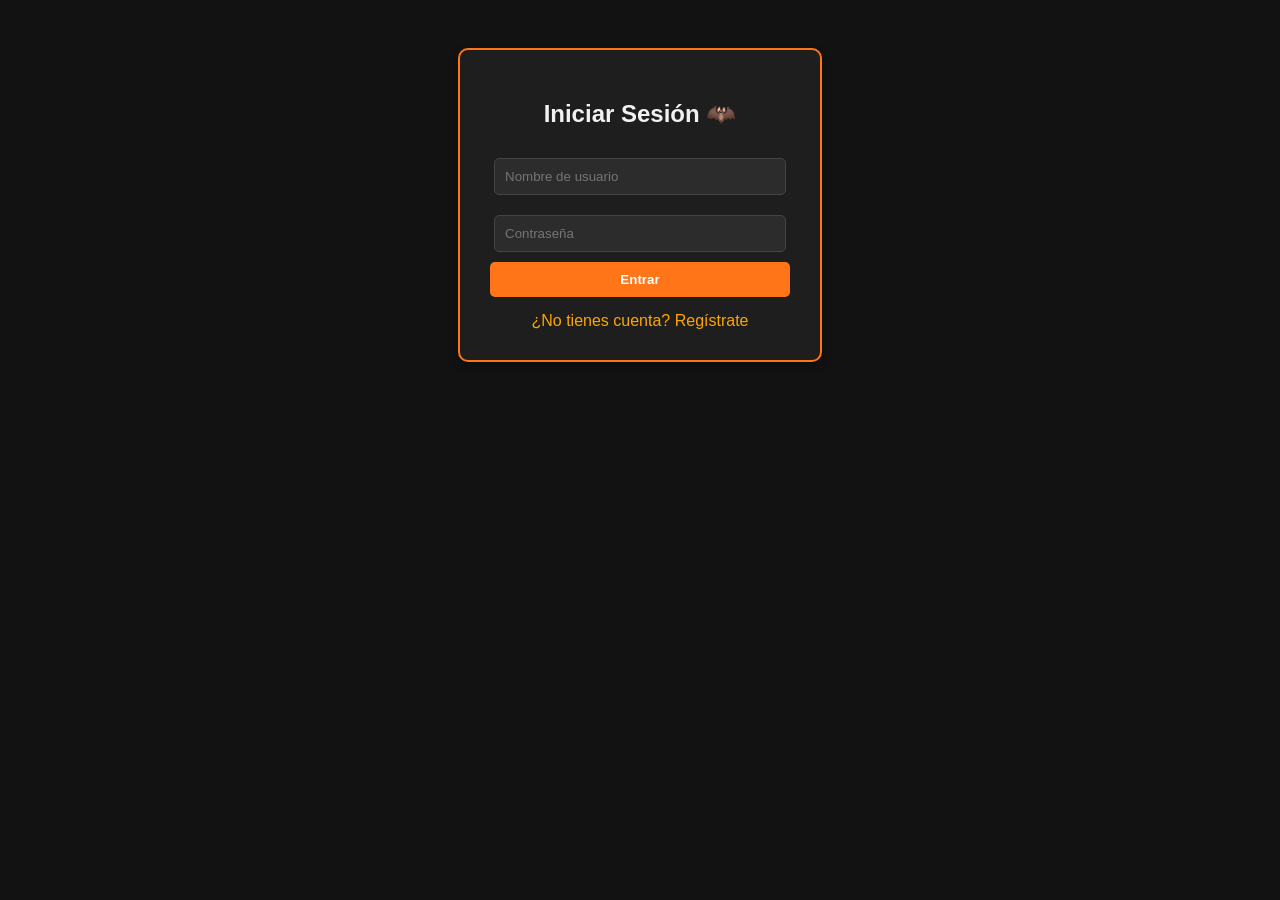
==== halloween/login.html @ 75ec975b "Add files via upload" ====
<!DOCTYPE html>
<html lang="es">
<head>
    <meta charset="UTF-8">
    <title>Iniciar Sesión - Halloween</title>
    <style>
        body { font-family: 'Segoe UI', Tahoma, Geneva, Verdana, sans-serif; background: #121212; color: #f1f1f1; padding: 40px; text-align: center; }
        .form-box { background: #1e1e1e; border: 2px solid #ff7518; border-radius: 10px; padding: 30px; width: 300px; margin: 0 auto; box-shadow: 0 4px 8px rgba(0,0,0,0.3); }
        input { width: 90%; padding: 10px; margin: 10px 0; border-radius: 5px; border: 1px solid #444; background: #2c2c2c; color: #fff; }
        button { background: #ff7518; color: #fff; border: none; padding: 10px 15px; cursor: pointer; border-radius: 5px; font-weight: bold; width: 100%; }
        button:hover { background: #e05e0b; }
        a { color: #ffa500; display: block; margin-top: 15px; text-decoration: none; }
    </style>
</head>
<body>

    <div class="form-box">
        <h2>Iniciar Sesión 🦇</h2>
        <form id="loginForm">
            <input type="text" id="nombre" placeholder="Nombre de usuario" required>
            <input type="password" id="clave" placeholder="Contraseña" required>
            <button type="submit">Entrar</button>
        </form>
        <a href="registro.html">¿No tienes cuenta? Regístrate</a>
    </div>

    <script>
        document.getElementById('loginForm').addEventListener('submit', async (e) => {
            e.preventDefault();
            const nombre = document.getElementById('nombre').value;
            const clave = document.getElementById('clave').value;

            try {
                const response = await fetch('api/login.php', {
                    method: 'POST',
                    headers: { 'Content-Type': 'application/json' },
                    body: JSON.stringify({ nombre, clave })
                });
                const data = await response.json();

                if (response.ok) {
                    alert('¡Bienvenido ' + data.usuario + '!');
                    window.location.href = 'index.html'; // Redirigir a la votación
                } else {
                    alert(data.error || 'Error al iniciar sesión');
                }
            } catch (error) {
                console.error('Error:', error);
            }
        });
    </script>

</body>
</html>
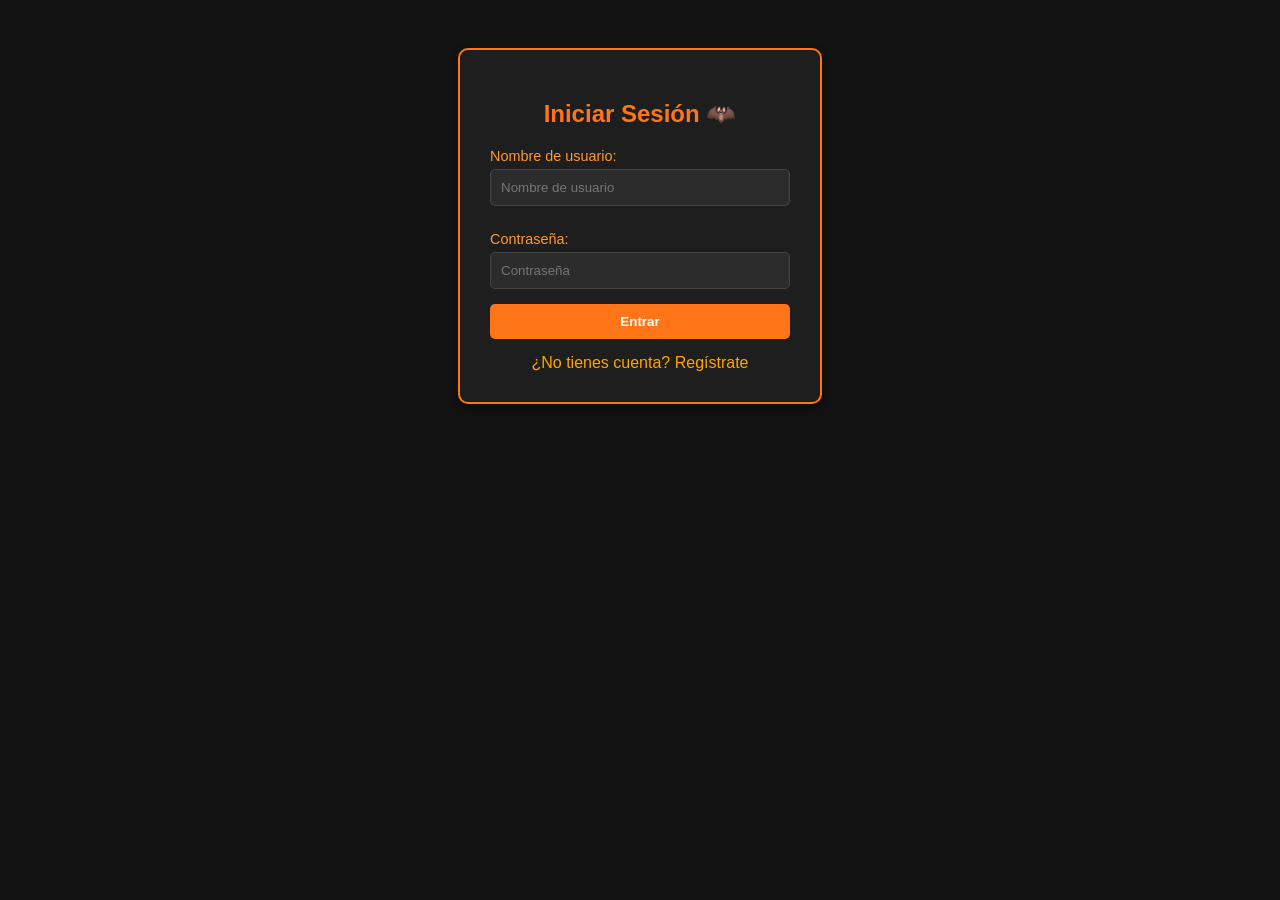
==== commit b45c343f: "Add files via upload ¿Qué cambios clave se hicieron para solucionar los errores de Lighthouse? (inde" ====
--- a/halloween/login.html
+++ b/halloween/login.html
@@ -1,24 +1,43 @@
+<!DOCTYPE html>
+<html lang="es">
 <!DOCTYPE html>
 <html lang="es">
 <head>
     <meta charset="UTF-8">
+    <meta name="viewport" content="width=device-width, initial-scale=1.0">
     <title>Iniciar Sesión - Halloween</title>
     <style>
         body { font-family: 'Segoe UI', Tahoma, Geneva, Verdana, sans-serif; background: #121212; color: #f1f1f1; padding: 40px; text-align: center; }
-        .form-box { background: #1e1e1e; border: 2px solid #ff7518; border-radius: 10px; padding: 30px; width: 300px; margin: 0 auto; box-shadow: 0 4px 8px rgba(0,0,0,0.3); }
-        input { width: 90%; padding: 10px; margin: 10px 0; border-radius: 5px; border: 1px solid #444; background: #2c2c2c; color: #fff; }
+        .form-box { background: #1e1e1e; border: 2px solid #ff7518; border-radius: 10px; padding: 30px; width: 300px; margin: 0 auto; box-shadow: 0 4px 8px rgba(0,0,0,0.3); text-align: left; }
+        h2 { color: #ff7518; text-align: center; }
+        label { display: block; margin-top: 10px; font-size: 0.9rem; color: #ff9933; }
+        input { width: 100%; box-sizing: border-box; padding: 10px; margin: 5px 0 15px 0; border-radius: 5px; border: 1px solid #444; background: #2c2c2c; color: #fff; }
         button { background: #ff7518; color: #fff; border: none; padding: 10px 15px; cursor: pointer; border-radius: 5px; font-weight: bold; width: 100%; }
-        button:hover { background: #e05e0b; }
-        a { color: #ffa500; display: block; margin-top: 15px; text-decoration: none; }
+        button:hover, button:focus-visible { background: #e05e0b; }
+        a { color: #ffa500; display: block; margin-top: 15px; text-decoration: none; text-align: center; }
+        /* Accesibilidad: Foco visible */
+        input:focus-visible, button:focus-visible, a:focus-visible {
+            outline: 3px solid #ff7518;
+            outline-offset: 2px;
+        }
+        .sr-only { position: absolute; width: 1px; height: 1px; padding: 0; margin: -1px; overflow: hidden; clip: rect(0, 0, 0, 0); border: 0; }
     </style>
 </head>
 <body>
 
     <div class="form-box">
         <h2>Iniciar Sesión 🦇</h2>
+        
+        <!-- Región viva para lectores de pantalla -->
+        <div id="mensaje-alerta" aria-live="polite" class="sr-only"></div>
+
         <form id="loginForm">
-            <input type="text" id="nombre" placeholder="Nombre de usuario" required>
-            <input type="password" id="clave" placeholder="Contraseña" required>
+            <label for="nombre">Nombre de usuario:</label>
+            <input type="text" id="nombre" name="nombre" placeholder="Nombre de usuario" required aria-required="true">
+
+            <label for="clave">Contraseña:</label>
+            <input type="password" id="clave" name="clave" placeholder="Contraseña" required aria-required="true">
+
             <button type="submit">Entrar</button>
         </form>
         <a href="registro.html">¿No tienes cuenta? Regístrate</a>
@@ -29,6 +48,7 @@
             e.preventDefault();
             const nombre = document.getElementById('nombre').value;
             const clave = document.getElementById('clave').value;
+            const alerta = document.getElementById('mensaje-alerta');
 
             try {
                 const response = await fetch('api/login.php', {
@@ -39,13 +59,17 @@
                 const data = await response.json();
 
                 if (response.ok) {
+                    alerta.textContent = '¡Bienvenido ' + data.usuario + '!';
                     alert('¡Bienvenido ' + data.usuario + '!');
-                    window.location.href = 'index.html'; // Redirigir a la votación
+                    window.location.href = 'index.html';
                 } else {
-                    alert(data.error || 'Error al iniciar sesión');
+                    const errorMsg = data.error || 'Error al iniciar sesión';
+                    alerta.textContent = errorMsg;
+                    alert(errorMsg);
                 }
             } catch (error) {
                 console.error('Error:', error);
+                alerta.textContent = 'Error de conexión con el servidor.';
             }
         });
     </script>
